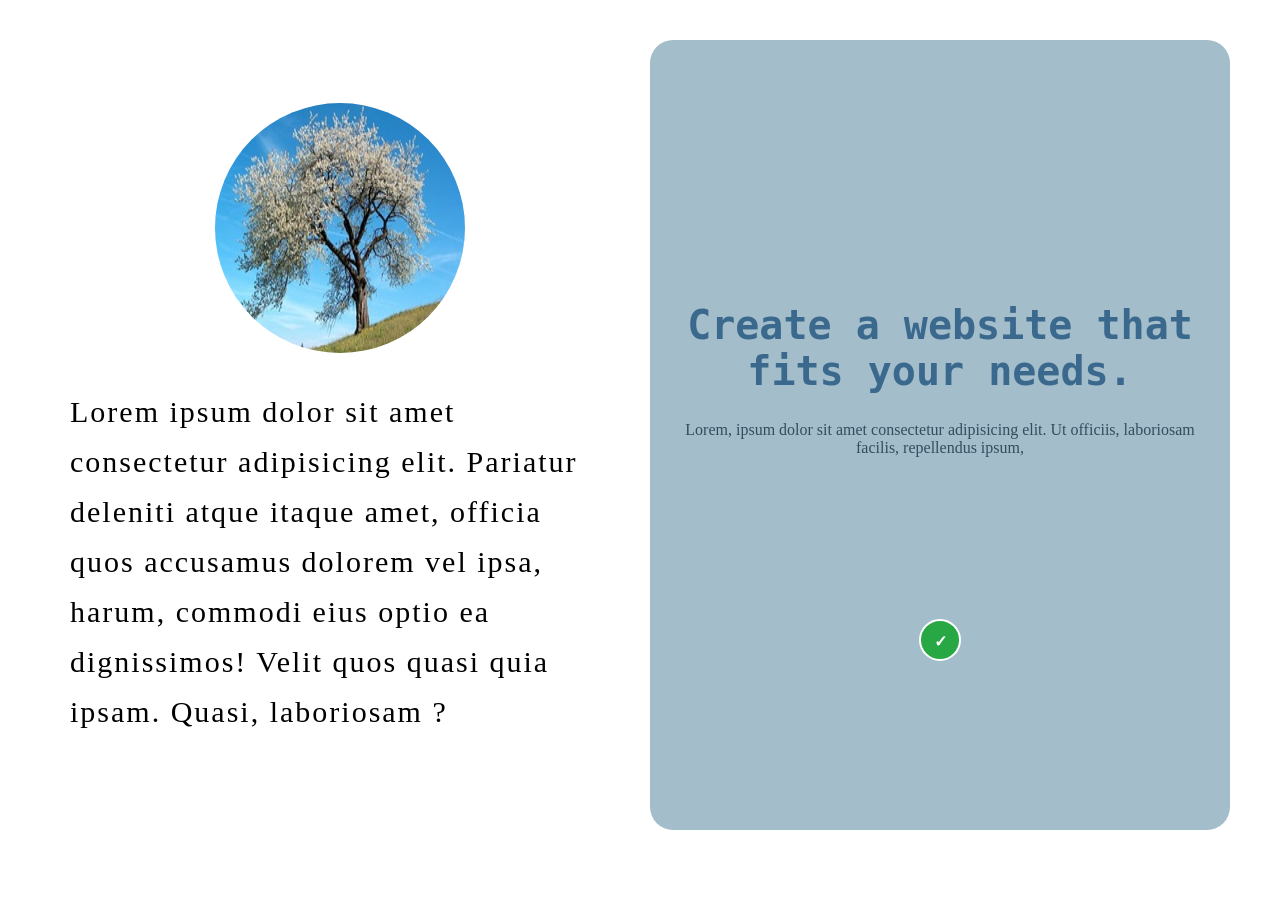
==== index.html @ 18d10d78 "1st commit." ====
<!DOCTYPE html>
<html lang="en">
    <head>
        <title>Document</title>
        <link rel="stylesheet" href="style.css">
    </head>
    <body>
        <div class="container">
            <div class="left">
                <!-- <p>Texte à gauche</p> -->
                <img src="photo.jpg" alt="A loonely picture of me">
                <p class="description">Lorem ipsum dolor sit amet consectetur adipisicing elit.
                    Pariatur deleniti atque itaque amet, officia quos accusamus dolorem vel ipsa,
                    harum, commodi eius optio ea dignissimos! 
                    Velit quos quasi quia ipsam.
                    Quasi, laboriosam ?
                </p>
                
            </div>
            <div class="right">
                <!-- <p>Texte à droite</p> -->
                <h1>Create a website that fits your needs. </h1>

                <p>Lorem, ipsum dolor sit amet consectetur adipisicing elit.
                    Ut officiis, laboriosam facilis, repellendus ipsum,
                </p>

                <br><br>

                
                <figure>
                    <!-- <p><b>This is the uploading section</b></p> -->
                    <img src="icon.svg" alt="Green tick">
                </figure>
            </div>
        </div>
    </body>
</html>
---- style.css ----
.container {
  display: flex;
  height: 90vh; /* prend toute la hauteur de l'écran */
}

.left, .right {
  flex: 1; /* chaque zone prend 50% */
  padding: 20px;
  text-align: center;
  align-content: center;
}

.right {
  background-color: rgb(163, 190, 202);
  color: rgb(59, 104, 141);
  border-radius: 23px;
}

.left {
  border-radius: 23px;
}

body{
    margin: 30px;
}

div{
    margin: 10px;
}
.right p{
  color: rgb(53, 76, 95);
}

.left img{
    width: 250px;
    height: 250px;
    border-radius: 100%
}

.description{
    font-size: 30px;
    font-family: fantasy;
    text-align: left;
    line-height: 50px;
    letter-spacing: 2px;
}

figure{
    position: relative;
    top: 90px;
}

h1{
  font-family: monospace;
  font-size: 40px;
}
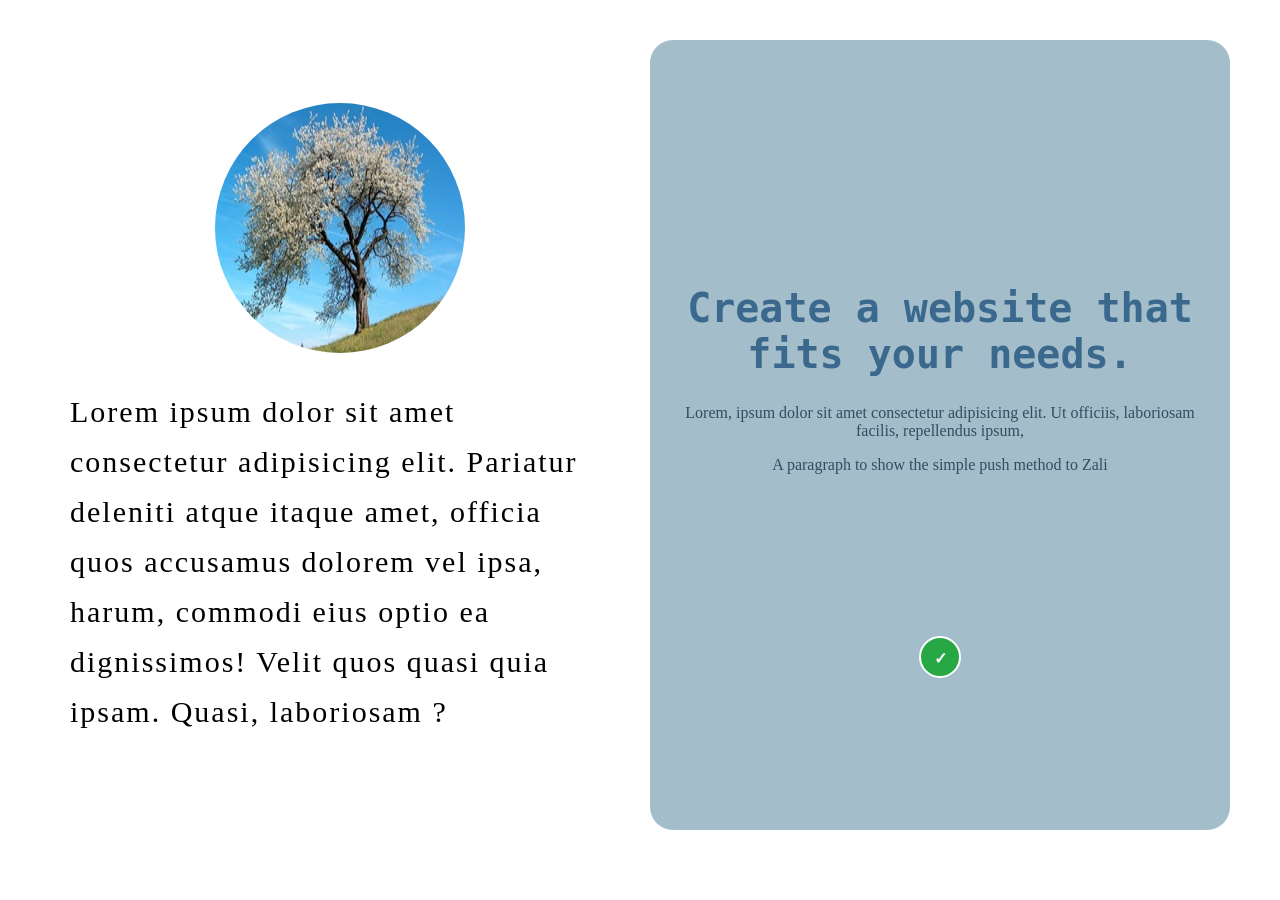
==== commit db333c42: "Zali push method" ====
--- a/index.html
+++ b/index.html
@@ -25,6 +25,8 @@
                     Ut officiis, laboriosam facilis, repellendus ipsum,
                 </p>
 
+                <p>A paragraph to show the simple push method to Zali</p>
+
                 <br><br>
 
                 
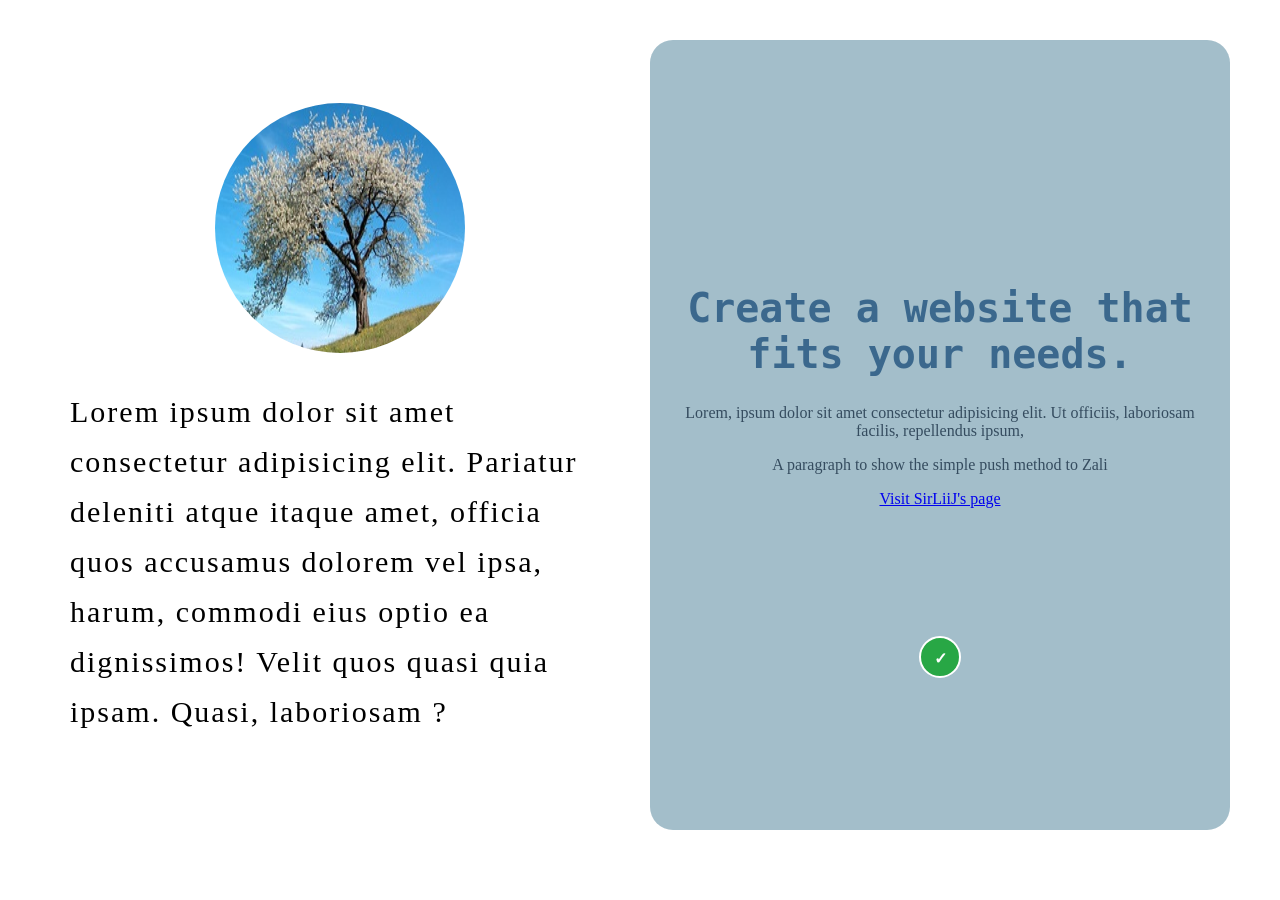
==== commit 1a2423ae: "I added a second page to learn css design." ====
--- a/index.html
+++ b/index.html
@@ -26,6 +26,7 @@
                 </p>
 
                 <p>A paragraph to show the simple push method to Zali</p>
+                <a href="SirLiiJ.html">Visit SirLiiJ's page</a>
 
                 <br><br>
 
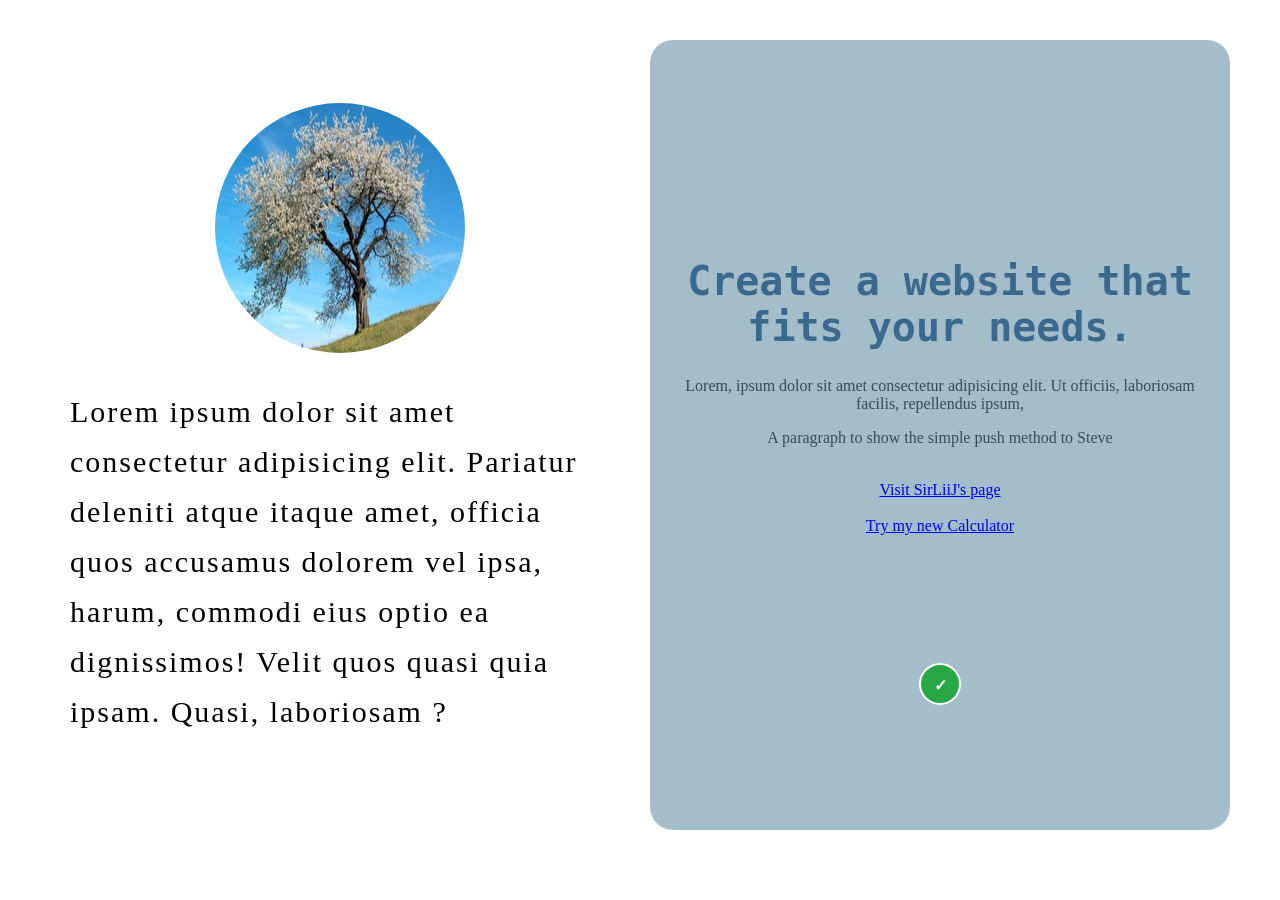
==== commit 635e191e: "I added a new feature (Calculator) written in JavaScript." ====
--- a/index.html
+++ b/index.html
@@ -25,8 +25,11 @@
                     Ut officiis, laboriosam facilis, repellendus ipsum,
                 </p>
 
-                <p>A paragraph to show the simple push method to Zali</p>
+                <p>A paragraph to show the simple push method to Steve</p>
+                <br>
                 <a href="SirLiiJ.html">Visit SirLiiJ's page</a>
+                <br><br>
+                <a href="Calculator/index.html">Try my new Calculator</a>
 
                 <br><br>
 
